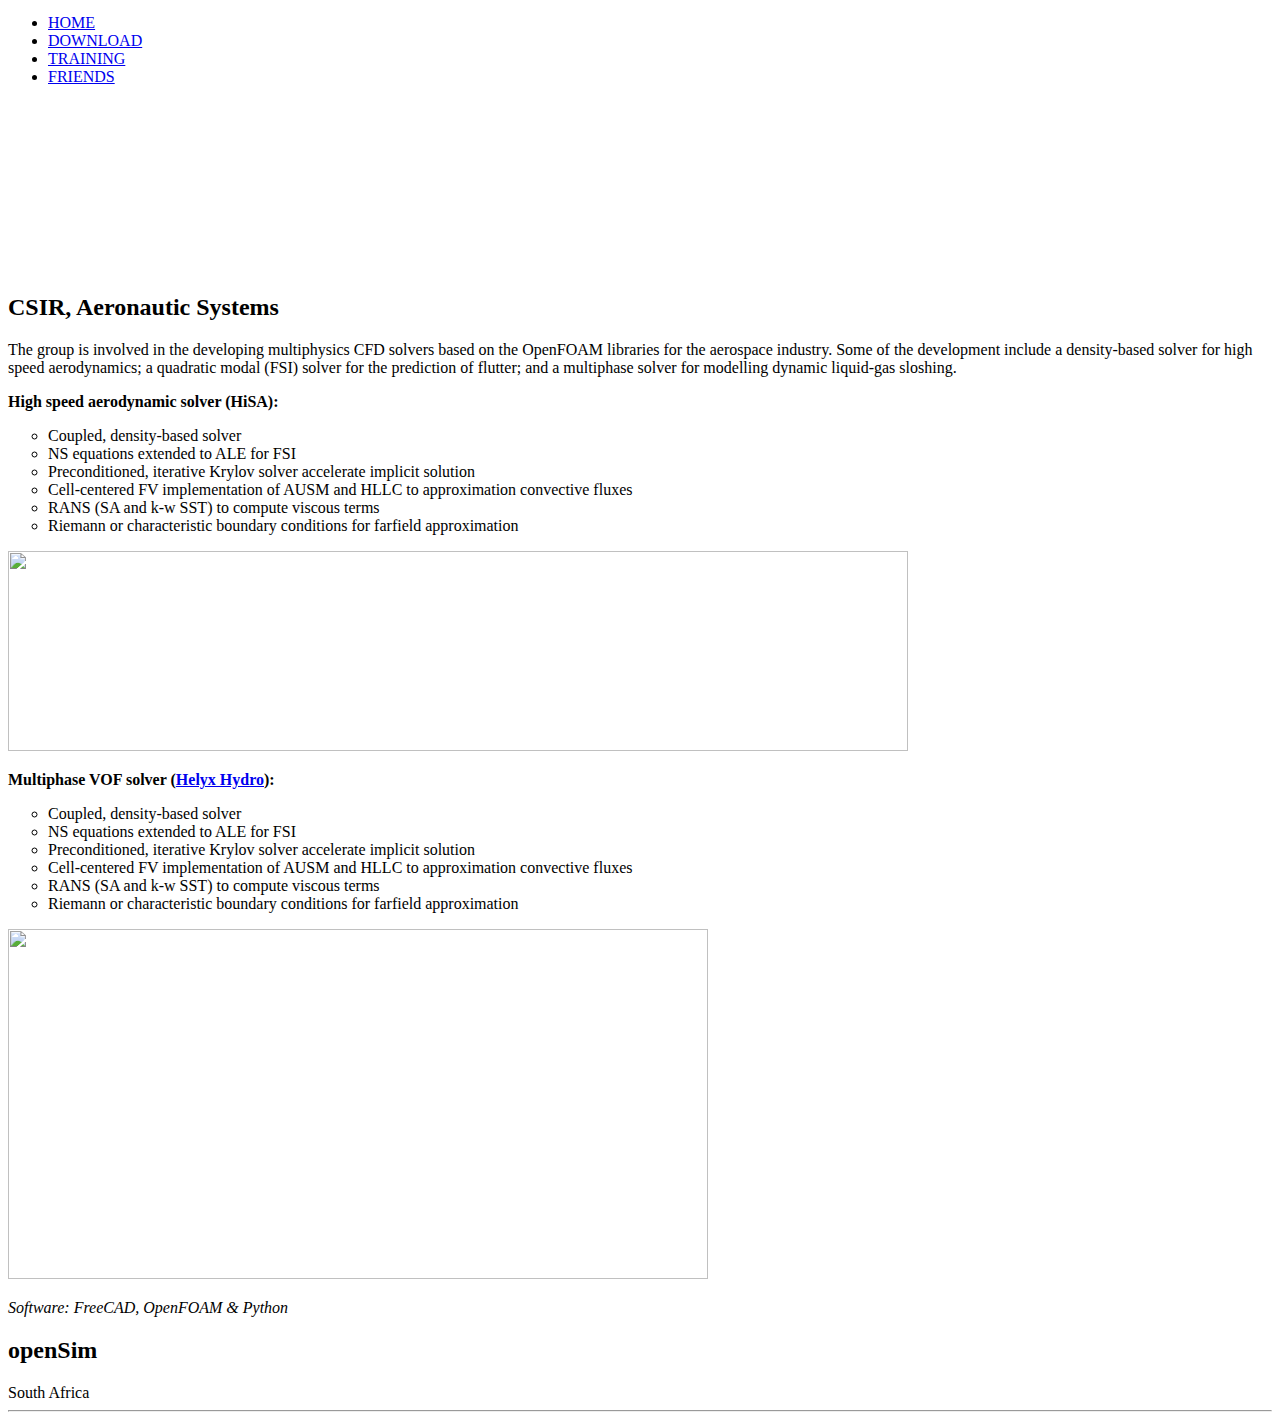
==== asc.html @ 9baa9594 "Add files via upload" ====
<!DOCTYPE html>
<!--
	Solarize by TEMPLATED	templated.co @templatedco	Released for free under the Creative Commons Attribution 3.0 license (templated.co/license)-->
<html>
  <head>
    <meta content="text/html; charset=utf-8" http-equiv="content-type">
    <title>openSim</title>
    <meta name="description" content="">
    <meta name="keywords" content="">
    <!--[if lte IE 8]><script src="css/ie/html5shiv.js"></script><![endif]-->
    <script src="js/jquery.min.js"></script>
    <script src="js/jquery.dropotron.min.js"></script>
    <script src="js/skel.min.js"></script>
    <script src="js/skel-layers.min.js"></script>
    <script src="js/init.js"></script> <noscript>
			<link rel="stylesheet" href="css/skel.css">
			<link rel="stylesheet" href="css/style.css">
		</noscript>
    <!--[if lte IE 8]><link rel="stylesheet" href="css/ie/v8.css" /><![endif]-->
  </head>
  <body>
    <!-- Header Wrapper -->
    <div style="height: 260px; margin-top: -30px;" class="wrapper style1">
      <!-- Header -->
      <div id="header">
        <div style="margin-top: 44px; height: 314px;" class="container">
          <!-- Nav -->
          <nav id="nav">
            <ul>
              <li class="active"><a href="index.html">HOME</a></li>
              <li><a href="download.html">DOWNLOAD</a></li>
              <li><a href="training.html">TRAINING</a></li>
              <li><a href="friends.html">FRIENDS</a></li>
            </ul>
          </nav>
        </div>
      </div>
    </div>
    <!-- Main -->
    <div id="main" class="wrapper style4">
      <!-- Content -->
      <div id="content" class="container">
        <section>
          <header class="major">
            <h2>CSIR, Aeronautic Systems<br>
            </h2> </header>
            <p></p>
            <p></p>
            <p>The group is involved in the developing multiphysics CFD solvers based on the OpenFOAM libraries for the aerospace industry. Some of the development include a density-based solver for high speed aerodynamics; a quadratic modal (FSI) solver for the prediction of flutter; and a multiphase solver for modelling dynamic liquid-gas sloshing.
            </p>
            <p><strong>High speed aerodynamic solver (HiSA):</strong></p>
              <ul style="list-style-type:circle">
                <li>Coupled, density-based solver</li>
                <li>NS equations extended to ALE for FSI</li>
                <li>Preconditioned, iterative Krylov solver accelerate implicit solution</li>
                <li>Cell-centered FV implementation of AUSM and HLLC to approximation convective fluxes</li>
                <li>RANS (SA and k-w SST) to compute viscous terms</li>
                <li>Riemann or characteristic boundary conditions for farfield approximation</li>
              </ul>
            <img src="images/agardB.png" style="width:900px;height:200px;">
            <p></p>
            <p><strong>Multiphase VOF solver (<a href="http://engys.com/products/add-ons/helyx-hydro">Helyx Hydro</a>):</strong></p>
              <ul style="list-style-type:circle">
                <li>Coupled, density-based solver</li>
                <li>NS equations extended to ALE for FSI</li>
                <li>Preconditioned, iterative Krylov solver accelerate implicit solution</li>
                <li>Cell-centered FV implementation of AUSM and HLLC to approximation convective fluxes</li>
                <li>RANS (SA and k-w SST) to compute viscous terms</li>
                <li>Riemann or characteristic boundary conditions for farfield approximation</li>
              </ul>
            <img src="images/slosh.png" style="width:700px;height:350px;">
          <p></p>
          <p> <i>Software: FreeCAD, OpenFOAM & Python</i></p>
        </section>
      </div>
    </div>
    <!-- Footer -->
    <div id="footer">
      <section class="container">
        <header class="major">
          <h2>openSim</h2>
          <span class="byline"> South Africa</span> </header>
        <hr> </section>
    </div>
  </body>
</html>
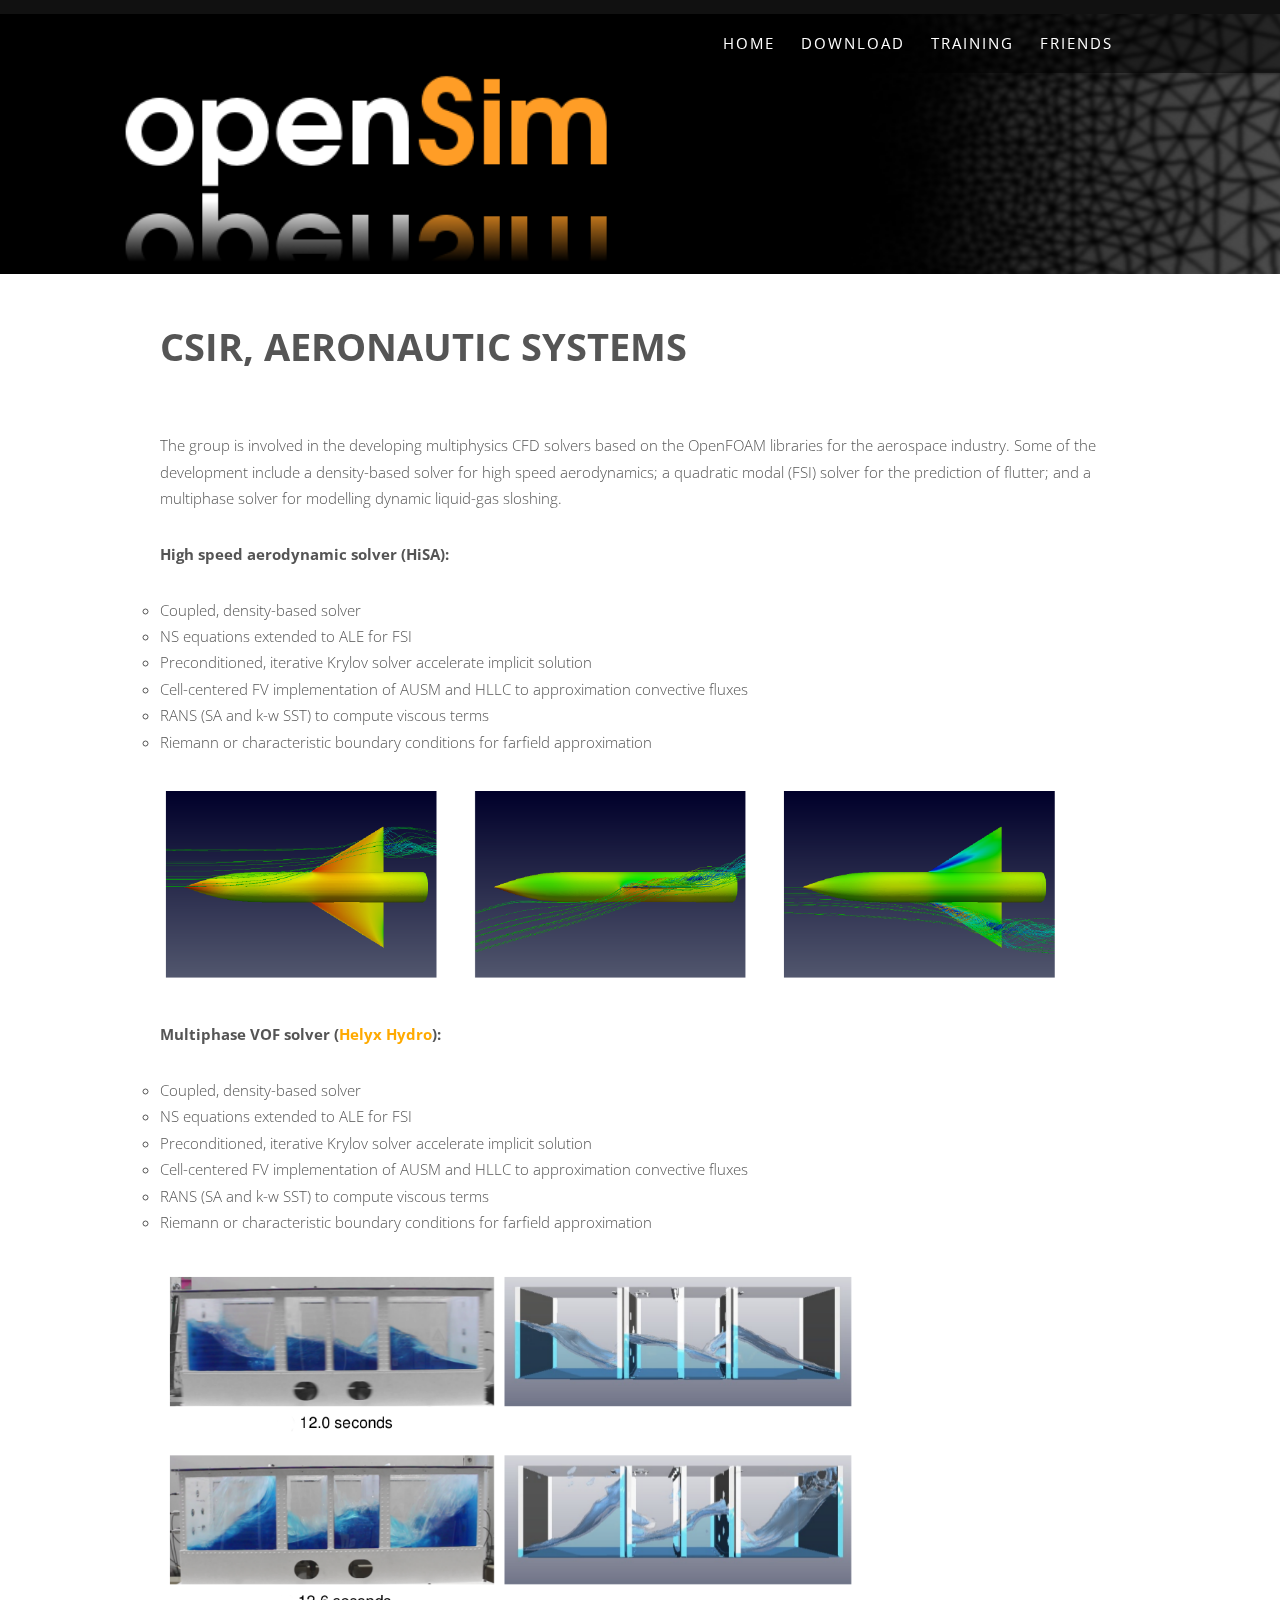
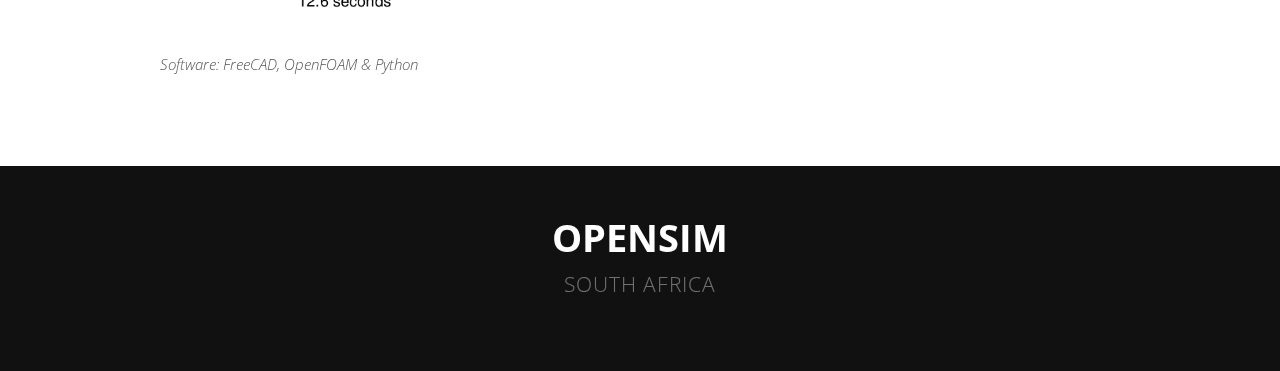
==== commit a2155dad: "Added analytics script" ====
--- a/asc.html
+++ b/asc.html
@@ -17,6 +17,16 @@
 			<link rel="stylesheet" href="css/style.css">
 		</noscript>
     <!--[if lte IE 8]><link rel="stylesheet" href="css/ie/v8.css" /><![endif]-->
+    <script>
+    (function(i,s,o,g,r,a,m){i['GoogleAnalyticsObject']=r;i[r]=i[r]||function(){
+    (i[r].q=i[r].q||[]).push(arguments)},i[r].l=1*new Date();a=s.createElement(o),
+    m=s.getElementsByTagName(o)[0];a.async=1;a.src=g;m.parentNode.insertBefore(a,m)
+    })(window,document,'script','https://www.google-analytics.com/analytics.js','ga');
+
+    ga('create', 'UA-96012889-1', 'auto');
+    ga('send', 'pageview');
+
+    </script>
   </head>
   <body>
     <!-- Header Wrapper -->
--- a/css/skel.css
+++ b/css/skel.css
@@ -0,0 +1,185 @@
+/* Resets (http://meyerweb.com/eric/tools/css/reset/ | v2.0 | 20110126 | License: none (public domain)) */
+
+	html,body,div,span,applet,object,iframe,h1,h2,h3,h4,h5,h6,p,blockquote,pre,a,abbr,acronym,address,big,cite,code,del,dfn,em,img,ins,kbd,q,s,samp,small,strike,strong,sub,sup,tt,var,b,u,i,center,dl,dt,dd,ol,ul,li,fieldset,form,label,legend,table,caption,tbody,tfoot,thead,tr,th,td,article,aside,canvas,details,embed,figure,figcaption,footer,header,hgroup,menu,nav,output,ruby,section,summary,time,mark,audio,video{margin:0;padding:0;border:0;font-size:100%;font:inherit;vertical-align:baseline;}article,aside,details,figcaption,figure,footer,header,hgroup,menu,nav,section{display:block;}body{line-height:1;}ol,ul{list-style:none;}blockquote,q{quotes:none;}blockquote:before,blockquote:after,q:before,q:after{content:'';content:none;}table{border-collapse:collapse;border-spacing:0;}body{-webkit-text-size-adjust:none}
+
+/* Box Model */
+
+	*, *:before, *:after {
+		-moz-box-sizing: border-box;
+		-webkit-box-sizing: border-box;
+		box-sizing: border-box;
+	}
+
+/* Container */
+
+	body {
+		/* min-width: (containers) */
+		min-width: 1200px;
+	}
+
+	.container {
+		margin-left: auto;
+		margin-right: auto;
+		
+		/* width: (containers) */
+		width: 1200px;
+	}
+
+	/* Modifiers */
+	
+		.container.small {
+			/* width: (containers) * 0.75; */
+			width: 900px;
+		}
+
+		.container.big {
+			width: 100%;
+
+			/* max-width: (containers) * 1.25; */
+			max-width: 1500px;
+
+			/* min-width: (containers); */
+			min-width: 1200px;
+		}
+
+/* Grid */
+
+	.\31 2u { width: 100% }
+	.\31 1u { width: 91.6666666667% }
+	.\31 0u { width: 83.3333333333% }
+	.\39 u { width: 75% }
+	.\38 u { width: 66.6666666667% }
+	.\37 u { width: 58.3333333333% }
+	.\36 u { width: 50% }
+	.\35 u { width: 41.6666666667% }
+	.\34 u { width: 33.3333333333% }
+	.\33 u { width: 25% }
+	.\32 u { width: 16.6666666667% }
+	.\31 u { width: 8.3333333333% }
+	.\-11u { margin-left: 91.6666666667% }
+	.\-10u { margin-left: 83.3333333333% }
+	.\-9u { margin-left: 75% }
+	.\-8u { margin-left: 66.6666666667% }
+	.\-7u { margin-left: 58.3333333333% }
+	.\-6u { margin-left: 50% }
+	.\-5u { margin-left: 41.6666666667% }
+	.\-4u { margin-left: 33.3333333333% }
+	.\-3u { margin-left: 25% }
+	.\-2u { margin-left: 16.6666666667% }
+	.\-1u { margin-left: 8.3333333333% }
+
+	/* Rows */
+
+		.row > * {
+			float: left;
+		}
+
+		.row:after {
+			content: '';
+			display: block;
+			clear: both;
+			height: 0;
+		}
+
+		.row:first-child > * {
+			padding-top: 0 !important;
+		}
+
+		/* Normal */
+
+			.row > * {
+				/* padding-left: (gutters) */
+				padding-left: 40px;
+			}
+
+			.row + .row > * {
+				/* padding: (gutters) 0 0 (gutters) */
+				padding: 40px 0 0 40px;
+			}
+
+			.row {
+				/* margin-left: -(gutters) */
+				margin-left: -40px;
+			}
+
+		/* Flush */
+
+			.row.flush > * {
+				padding-left: 0;
+			}
+
+			.row + .row.flush > * {
+				padding: 0;
+			}
+
+			.row.flush {
+				margin-left: 0;
+			}
+
+		/* Quarter */
+
+			.row.quarter > * {
+				/* padding-left: (gutters * 0.25) */
+				padding-left: 10px;
+			}
+
+			.row + .row.quarter > * {
+				/* padding: (gutters * 0.25) 0 0 (gutters * 0.25) */
+				padding: 10px 0 0 10px;
+			}
+
+			.row.quarter {
+				/* margin-left: -(gutters * 0.25) */
+				margin-left: -10px;
+			}
+
+		/* Half */
+
+			.row.half > * {
+				/* padding-left: (gutters * 0.5) */
+				padding-left: 20px;
+			}
+
+			.row + .row.half > * {
+				/* padding: (gutters * 0.5) 0 0 (gutters * 0.5) */
+				padding: 20px 0 0 20px;
+			}
+
+			.row.half {
+				/* margin-left: -(gutters * 0.5) */
+				margin-left: -20px;
+			}
+
+		/* One and (a) Half */
+
+			.row.oneandhalf > * {
+				/* padding-left: (gutters * 1.5) */
+				padding-left: 60px;
+			}
+
+			.row + .row.oneandhalf > * {
+				/* padding: (gutters * 1.5) 0 0 (gutters * 1.5) */
+				padding: 60px 0 0 60px;
+			}
+
+			.row.oneandhalf {
+				/* margin-left: -(gutters * 1.5) */
+				margin-left: -60px;
+			}
+
+		/* Double */
+
+			.row.double > * {
+				/* padding-left: (gutters * 2) */
+				padding-left: 80px;
+			}
+
+			.row + .row.double > * {
+				/* padding: (gutters * 2) 0 0 (gutters * 2) */
+				padding: 80px 0 0 80px;
+			}
+
+			.row.double {
+				/* margin-left: -(gutters * 2) */
+				margin-left: -80px;
+			}--- a/css/style.css
+++ b/css/style.css
@@ -0,0 +1,810 @@
+@import url("font-awesome.min.css");
+@import url("http://fonts.googleapis.com/css?family=Open+Sans:300,400,600,700,800");
+
+/*
+	Solarize by TEMPLATED
+	templated.co @templatedco
+	Released for free under the Creative Commons Attribution 3.0 license (templated.co/license)
+*/
+
+/* Basic */
+
+	body {
+/* 		background: #222222; */
+		background: #111111;
+	}
+
+		body.loading * {
+			-moz-transition: none !important;
+			-webkit-transition: none !important;
+			-o-transition: none !important;
+			-ms-transition: none !important;
+			transition: none !important;
+			-moz-animation: none !important;
+			-webkit-animation: none !important;
+			-o-animation: none !important;
+			-ms-animation: none !important;
+			animation: none !important;
+		}
+
+	body, input, select, textarea {
+		color: #555555;
+		font-family: 'Open Sans', sans-serif;
+		font-size: 12pt;
+		font-weight: 300;
+		line-height: 1.65em;
+	}
+
+	a {
+		color: #ffaa00;
+/* 		text-decoration: underline; */
+        text-decoration:none;
+        font-weight: bold;
+	}
+
+	c {
+        font-family: 'Courier New', Courier, 'Lucida Sans Typewriter', 'Lucida Typewriter', monospace;
+        font-size: 12px;
+		color: #333333;
+        text-decoration:none;
+	}
+
+	strong, b {
+		font-weight: 700;
+	}
+
+	em, i {
+		font-style: italic;
+	}
+
+	p, ul, ol, dl, table, blockquote {
+		margin: 0 0 2em 0;
+	}
+
+	p {
+		line-height: 1.8em;
+	}
+
+		p.medium {
+			font-size: 1.4em;
+		}
+
+	h1, h2, h3, h4, h5, h6 {
+		color: inherit;
+		font-weight: 700;
+	}
+
+		h1 a, h2 a, h3 a, h4 a, h5 a, h6 a {
+			color: inherit;
+			text-decoration: none;
+		}
+
+	h2 {
+		font-size: 1.5em;
+	}
+
+	h3 {
+		font-size: 1.25em;
+	}
+
+	sub {
+		font-size: 0.8em;
+		position: relative;
+		top: 0.5em;
+	}
+
+	sup {
+		font-size: 0.8em;
+		position: relative;
+		top: -0.5em;
+	}
+
+	hr {
+		border-top: solid 1px #36454f;
+		border: 0;
+		margin-bottom: 1.5em;
+	}
+
+	blockquote {
+		border-left: solid 0.5em #36454f;
+		font-style: italic;
+		padding: 1em 0 1em 2em;
+	}
+
+	section.special, article.special {
+		text-align: center;
+	}
+
+	header.major {
+		padding-bottom: 3em;
+		text-align: center;
+		text-transform: uppercase;
+	}
+
+		header.major h2 {
+			font-size: 2.6em;
+			font-weight: 700;
+		}
+
+		header.major .byline {
+			display: block;
+			padding-top: 1em;
+			letter-spacing: 1px;
+			font-size: 1.4em;
+		}
+
+	footer > :last-child {
+		margin-bottom: 0;
+	}
+
+	footer.major {
+		padding-top: 3em;
+	}
+
+/* Form */
+
+	input[type="text"],
+	input[type="password"],
+	input[type="email"],
+	textarea {
+		-moz-appearance: none;
+		-webkit-appearance: none;
+		-o-appearance: none;
+		-ms-appearance: none;
+		appearance: none;
+		background: none;
+		border: solid 1px #36454f;
+		color: inherit;
+		display: block;
+		outline: 0;
+		padding: 0.75em;
+		text-decoration: none;
+		width: 100%;
+	}
+
+		input[type="text"]:focus,
+		input[type="password"]:focus,
+		input[type="email"]:focus,
+		textarea:focus {
+			border-color: #36454f;
+		}
+
+	input[type="text"],
+	input[type="password"],
+	input[type="email"] {
+		line-height: 1em;
+	}
+
+	::-webkit-input-placeholder {
+		color: inherit;
+		opacity: 0.5;
+		position: relative;
+		top: 3px;
+	}
+
+	:-moz-placeholder {
+		color: inherit;
+		opacity: 0.5;
+	}
+
+	::-moz-placeholder {
+		color: inherit;
+		opacity: 0.5;
+	}
+
+	:-ms-input-placeholder {
+		color: inherit;
+		opacity: 0.5;
+	}
+
+	.formerize-placeholder {
+		color: rgba(85, 85, 85, 0.5) !important;
+	}
+
+/* Image */
+
+	.image {
+		border: 0;
+		position: relative;
+	}
+
+		.image.fit {
+			display: block;
+		}
+
+			.image.fit img {
+				display: block;
+				width: 100%;
+			}
+
+		.image.feature {
+			display: block;
+			margin: 0 0 2em 0;
+		}
+
+			.image.feature img {
+				display: block;
+				width: 100%;
+			}
+
+/* Icon */
+
+	.icon {
+		position: relative;
+	}
+
+		.icon:before {
+			content: "";
+			-moz-osx-font-smoothing: grayscale;
+			-webkit-font-smoothing: antialiased;
+			font-family: FontAwesome;
+			font-style: normal;
+			font-weight: normal;
+			text-transform: none !important;
+		}
+
+		.icon > .label {
+			display: none;
+		}
+
+/* Lists */
+
+	ol.default {
+		list-style: decimal;
+		padding-left: 1.25em;
+	}
+
+		ol.default li {
+			padding-left: 0.25em;
+		}
+
+	ul.default {
+		margin: 0;
+		padding: 0;
+		list-style: none;
+	}
+
+		ul.default li {
+			padding: 0.40em 0em;
+		}
+
+	ul.icons {
+		cursor: default;
+		padding-bottom: 2em;
+	}
+
+		ul.icons li {
+			display: inline-block;
+			line-height: 1em;
+			padding: 0.5em 1em;
+		}
+
+			ul.icons li:first-child {
+				padding-left: 0;
+			}
+
+			ul.icons li span {
+				display: none;
+			}
+
+			ul.icons li a {
+				text-decoration: none;
+				font-size: 2em;
+				color: inherit;
+				opacity: 0.2;
+				-moz-transition: all 0.35s ease-in-out;
+				-webkit-transition: all 0.35s ease-in-out;
+				-o-transition: all 0.35s ease-in-out;
+				-ms-transition: all 0.35s ease-in-out;
+				transition: all 0.35s ease-in-out;
+			}
+
+			ul.icons li a:hover {
+				color: inherit;
+				opacity: 1;
+			}
+
+	ul.actions {
+		cursor: default;
+	}
+
+		ul.actions:last-child {
+			margin-bottom: 0;
+		}
+
+		ul.actions li {
+			display: inline-block;
+			padding: 0 0 0 1.5em;
+		}
+
+			ul.actions li:first-child {
+				padding: 0;
+			}
+
+		ul.actions.vertical li {
+			display: block;
+			padding: 1.5em 0 0 0;
+		}
+
+			ul.actions.vertical li:first-child {
+				padding: 0;
+			}
+
+	ul.special-icons {
+		margin: 0em;
+		padding: 0em;
+	}
+
+		ul.special-icons > li {
+			position: relative;
+			padding: 0.50em 0em 0.50em 0em;
+		}
+
+		ul.special-icons > li:before {
+			position: absolute;
+			left: 0;
+			top: 2em;
+			display: block;
+			background: none;
+			font-size: 2em;
+			border-radius: 5px;
+		}
+
+		ul.special-icons > li:first-child {
+			border-top: none;
+		}
+
+		ul.special-icons h3 {
+			margin-bottom: 0.80em;
+			line-height: 2em;
+			text-transform: uppercase;
+			font-weight: 700;
+			font-size: 1.2em;
+		}
+
+		ul.special-icons span {
+			line-height: 190%;
+		}
+
+		ul.special-icons .fa {
+			float: left;
+			display: inline-block;
+			padding-right: 1em;
+			font-size: 1.4em;
+			color: #36454f;
+		}
+
+		ul.special-icons p {
+			padding-left: 2.7em;
+		}
+
+/* Tables */
+
+	table {
+		width: 100%;
+	}
+
+		table.default {
+			width: 100%;
+		}
+
+			table.default tbody tr {
+				border-bottom: solid 1px #36454f;
+			}
+
+			table.default td {
+				padding: 0.5em 1em 0.5em 1em;
+			}
+
+			table.default th {
+				font-weight: 700;
+				padding: 0.5em 1em 0.5em 1em;
+				text-align: left;
+			}
+
+			table.default thead {
+				background: #555555;
+				color: #fff;
+			}
+
+/* Button */
+
+	input[type="submit"],
+	input[type="reset"],
+	input[type="button"],
+	.button {
+		-moz-appearance: none;
+		-webkit-appearance: none;
+		-o-appearance: none;
+		-ms-appearance: none;
+		appearance: none;
+		background: none;
+		border-radius: none;
+		border: 2px solid;
+		border-color: #36454f;
+		color: #36454f;
+		cursor: pointer;
+		display: inline-block;
+		padding: 0.90em 1.2em;
+		letter-spacing: 1px;
+		text-align: center;
+		text-decoration: none;
+		text-transform: uppercase;
+		font-size: 1.4em;
+		-moz-transition: all 0.35s ease-in-out;
+		-webkit-transition: all 0.35s ease-in-out;
+		-o-transition: all 0.35s ease-in-out;
+		-ms-transition: all 0.35s ease-in-out;
+		transition: all 0.35s ease-in-out;
+	}
+
+		input[type="submit"]:hover,
+		input[type="reset"]:hover,
+		input[type="button"]:hover,
+		.button:hover {
+			background: #36454f;
+			color: white;
+		}
+
+		input[type="submit"].alt,
+		input[type="reset"].alt,
+		input[type="button"].alt,
+		.button.alt {
+			border-color: inherit;
+			color: inherit;
+		}
+
+			input[type="submit"].alt:hover,
+			input[type="reset"].alt:hover,
+			input[type="button"].alt:hover,
+			.button.alt:hover {
+				background: white;
+				color: #36454f;
+			}
+
+		input[type="submit"].fit,
+		input[type="reset"].fit,
+		input[type="button"].fit,
+		.button.fit {
+			width: 100%;
+		}
+
+		input[type="submit"].small,
+		input[type="reset"].small,
+		input[type="button"].small,
+		.button.small {
+			font-size: 0.8em;
+		}
+
+/* Wrapper */
+
+	.wrapper {
+		padding: 6em 0em 4em 0em;
+	}
+
+		.wrapper.style1 {
+			padding: 0em;
+			background: #222222 url(../images/banner.png) no-repeat;
+			background-size: cover;
+		}
+
+		.wrapper.style2 {
+			background: #f2f2f2;
+		}
+
+			.wrapper.style2 .major {
+				text-align: left !important;
+			}
+
+				.wrapper.style2 .major h2 {
+					display: block;
+					margin-bottom: 0.70em;
+					letter-spacing: 1px;
+					line-height: 1.4em;
+					text-transform: uppercase;
+					font-size: 1.8em;
+					font-weight: 400;
+				}
+
+				.wrapper.style2 .major .byline {
+					letter-spacing: normal;
+					line-height: 1.6em;
+					text-transform: capitalize;
+					font-size: 1.4em;
+				}
+
+			.wrapper.style2 h3 {
+				display: block;
+				margin-bottom: 1em;
+				letter-spacing: 1px;
+				line-height: 1.4em;
+				text-transform: uppercase;
+				font-size: 1.6em;
+				font-weight: 400;
+			}
+
+		.wrapper.style3 {
+			padding-bottom: 6em;
+			background: #36454f;
+			text-align: center;
+			color: white;
+		}
+
+			.wrapper.style3 .container {
+				padding-left: 6em;
+				padding-right: 6em;
+			}
+
+			.wrapper.style3 p {
+				font-size: 1.6em;
+			}
+
+		.wrapper.style4 {
+			background: white;
+		}
+
+		.wrapper.style5 {
+			background: #ffaa00;
+			text-align: center;
+			color: white;
+		}
+
+			.wrapper.style5 .image {
+				display: block;
+				width: 60%;
+				margin: 0em auto 2em auto;
+			}
+
+				.wrapper.style5 .image img {
+					border-radius: 50%;
+					border: 10px solid;
+					border-color: white;
+				}
+
+/* Header */
+
+	#header {
+		color: white;
+		height: 4em;
+		background: rgba(0, 0, 0, 0.5);
+	}
+
+		#header .container {
+			position: relative;
+		}
+
+	.homepage #logo {
+		display: none;
+	}
+
+	.homepage #nav {
+		position: static;
+		right: none;
+		text-align: center;
+	}
+
+	#logo {
+		line-height: 2em;
+		letter-spacing: 2px;
+		text-transform: uppercase;
+		font-size: 2em;
+		font-weight: 400;
+	}
+
+		#logo h1 {
+			display: inline-block;
+			margin: 0;
+			padding: 0;
+		}
+
+		#logo a {
+			color: inherit;
+		}
+
+	#nav {
+		position: absolute;
+		top: 0;
+		right: 0;
+	}
+
+		#nav > ul {
+			margin: 0;
+		}
+
+			#nav > ul > li {
+				border-radius: 4px;
+				display: inline-block;
+				margin-left: 0.5em;
+				padding: 0 0.5em;
+			}
+
+				#nav > ul > li a {
+					color: inherit;
+					line-height: 4em;
+					letter-spacing: 2px;
+					text-decoration: none;
+					text-transform: uppercase;
+					font-weight: 400;
+					font-size: 1em;
+				}
+
+				#nav > ul > li:first-child {
+					margin-left: 0;
+				}
+
+				#nav > ul > li.active a {
+					color: white;
+				}
+
+				#nav > ul > li > ul {
+					display: none;
+				}
+
+/* Dropotron */
+
+	.dropotron {
+		top: 2em;
+		background: rgba(32, 32, 32, 0.75);
+		border-radius: 4px;
+		color: inherit;
+		min-width: 12em;
+		padding: 1em 0;
+		color: white;
+	}
+
+		.dropotron > li {
+			line-height: 2em;
+			padding: 0 1em;
+		}
+
+			.dropotron > li > a {
+				color: inherit;
+				letter-spacing: 2px;
+				text-decoration: none;
+				text-transform: uppercase;
+			}
+
+			.dropotron > li.active > a, .dropotron > li:hover > a {
+				color: inherit;
+			}
+
+		.dropotron.level-0 {
+			border-radius: 0 0 4px 4px;
+			font-size: 1em;
+			margin-left: -0.5em;
+		}
+
+/* Banner */
+
+	#banner {
+		padding: 6em 0em 3em 0em;
+		text-align: center;
+		text-transform: uppercase;
+		color: white;
+	}
+
+		#banner .container {
+			padding: 0em 8em;
+		}
+
+		#banner h2 {
+			display: inline-block;
+			padding: 0.50em 0.30em;
+			background: #36454f;
+			font-size: 3em;
+			font-weight: 400;
+		}
+
+		#banner span, #banner p {
+			display: block;
+			letter-spacing: 1px;
+			text-transform: uppercase;
+			font-size: 1.6em;
+			font-weight: 300;
+		}
+
+		#banner span {
+			padding: 1em 0em;
+		}
+
+/* Main */
+
+	#main {
+		padding: 4em 0;
+	}
+
+		#main #content .major, #main #sidebar .major {
+			text-align: left;
+		}
+
+		#main #sidebar section {
+			margin-top: 4em;
+		}
+
+			#main #sidebar section:first-child {
+				margin-top: 0;
+			}
+
+		#main #sidebar .major {
+			padding-bottom: 2em;
+		}
+
+			#main #sidebar .major h2 {
+				font-size: 1.8em;
+			}
+
+/* Footer */
+
+	#footer {
+		padding: 4em 0 0em 0;
+		text-align: center;
+		color: white;
+	}
+
+		#footer hr {
+/* 			border-bottom: 1px solid; */
+			border-color: inherit;
+			opacity: .05;
+		}
+
+		#footer .major h2 {
+			color: inherit;
+		}
+
+		#footer .major .byline {
+			color: inherit;
+			opacity: .4;
+		}
+
+		#footer .copyright {
+/* 			margin-top: 3em; */
+			margin-top: 0em;
+			text-align: center;
+		}
+
+/* Copyright */
+
+	#copyright {
+		position: relative;
+		text-transform: uppercase;
+		text-align: center;
+		padding: 3em 0em 3em 0em;
+		color: inherit;
+		opacity: .40;
+	}
+
+		#copyright a {
+			text-decoration: none;
+			color: inherit;
+		}
+
+/* Extra */
+
+	#extra1 h2 {
+		display: block;
+		margin-bottom: 1em;
+		letter-spacing: 1px;
+		line-height: 1.4em;
+		text-transform: uppercase;
+		font-size: 1.8em;
+		font-weight: 400;
+	}
+
+	#extra1 h3 {
+		display: block;
+		margin-bottom: 1em;
+		letter-spacing: 1px;
+		line-height: 1.4em;
+		text-transform: uppercase;
+		font-size: 1.6em;
+		font-weight: 400;
+	}
+
+/* Team */
+
+	#team h3 {
+		margin-bottom: 0em;
+		letter-spacing: 2px;
+		text-transform: uppercase;
+		font-weight: 700;
+	}
--- a/css/ie/v8.css
+++ b/css/ie/v8.css
@@ -0,0 +1,30 @@
+/*
+	Solarize by TEMPLATED
+	templated.co @templatedco
+	Released for free under the Creative Commons Attribution 3.0 license (templated.co/license)
+*/
+
+/* Header */
+
+	#header {
+		background: #4c4c4c;
+	}
+
+/* Wrapper */
+
+	.wrapper.style5 .image img {
+		position: relative;
+		-ms-behavior: url("css/ie/PIE.htc");
+	}
+
+/* Dropotron */
+
+	.dropotron {
+		background: #4c4c4c;
+	}
+
+/* Copyright */
+
+	#copyright .container {
+		border-color: #303030;
+	}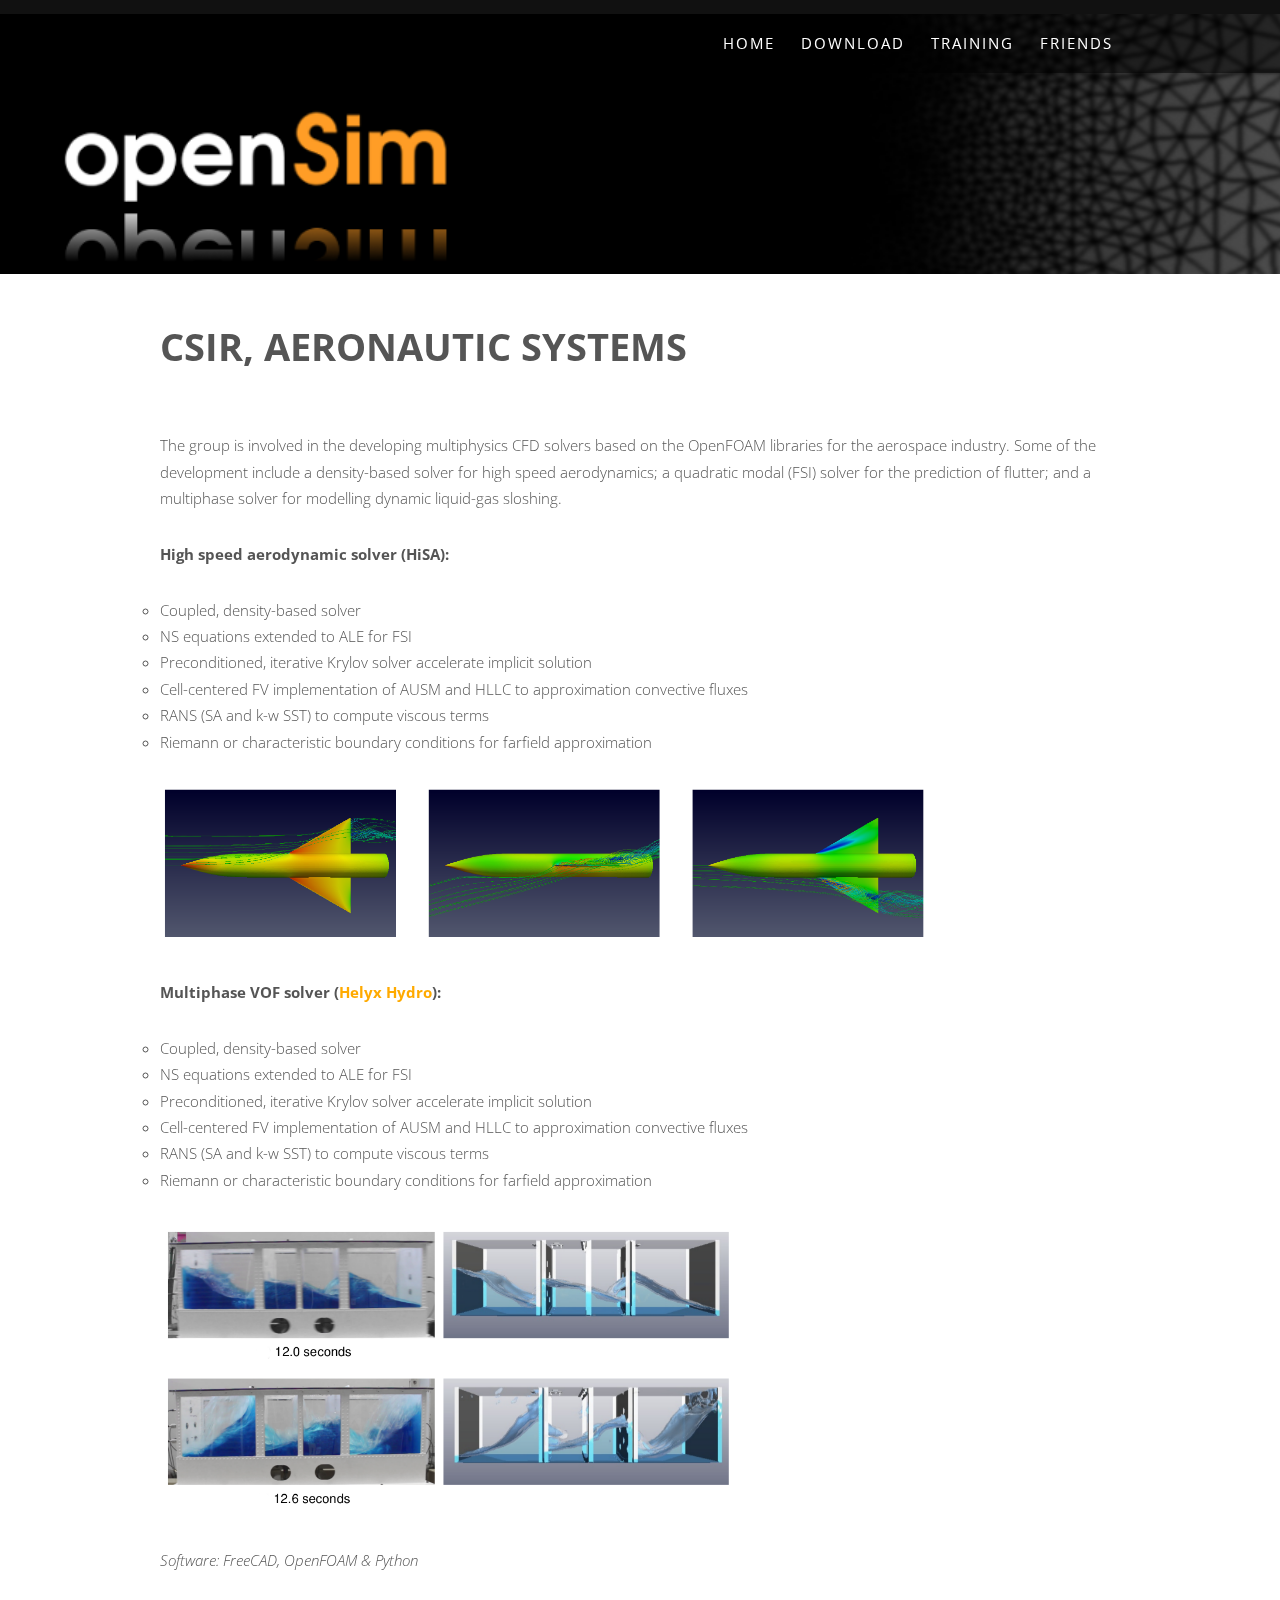
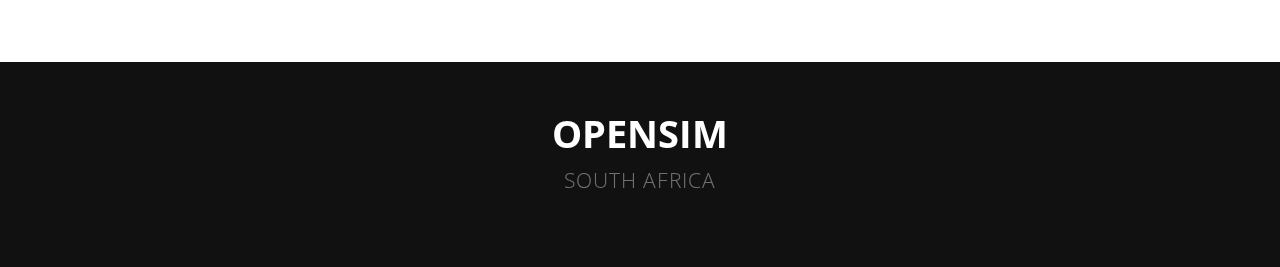
==== commit 2e27fb43: "Changed image for better scaling on mobile" ====
--- a/asc.html
+++ b/asc.html
@@ -67,7 +67,7 @@
                 <li>RANS (SA and k-w SST) to compute viscous terms</li>
                 <li>Riemann or characteristic boundary conditions for farfield approximation</li>
               </ul>
-            <img src="images/agardB.png" style="width:900px;height:200px;">
+            <img src="images/agardB.png" style="max-width:80%;height:auto;">
             <p></p>
             <p><strong>Multiphase VOF solver (<a href="http://engys.com/products/add-ons/helyx-hydro">Helyx Hydro</a>):</strong></p>
               <ul style="list-style-type:circle">
@@ -78,7 +78,7 @@
                 <li>RANS (SA and k-w SST) to compute viscous terms</li>
                 <li>Riemann or characteristic boundary conditions for farfield approximation</li>
               </ul>
-            <img src="images/slosh.png" style="width:700px;height:350px;">
+            <img src="images/slosh.png" style="max-width:60%;height:auto;">
           <p></p>
           <p> <i>Software: FreeCAD, OpenFOAM & Python</i></p>
         </section>
--- a/css/style.css
+++ b/css/style.css
@@ -202,6 +202,10 @@
 	}
 
 /* Image */
+
+    img {
+        max-width: 100%;
+    }
 
 	.image {
 		border: 0;
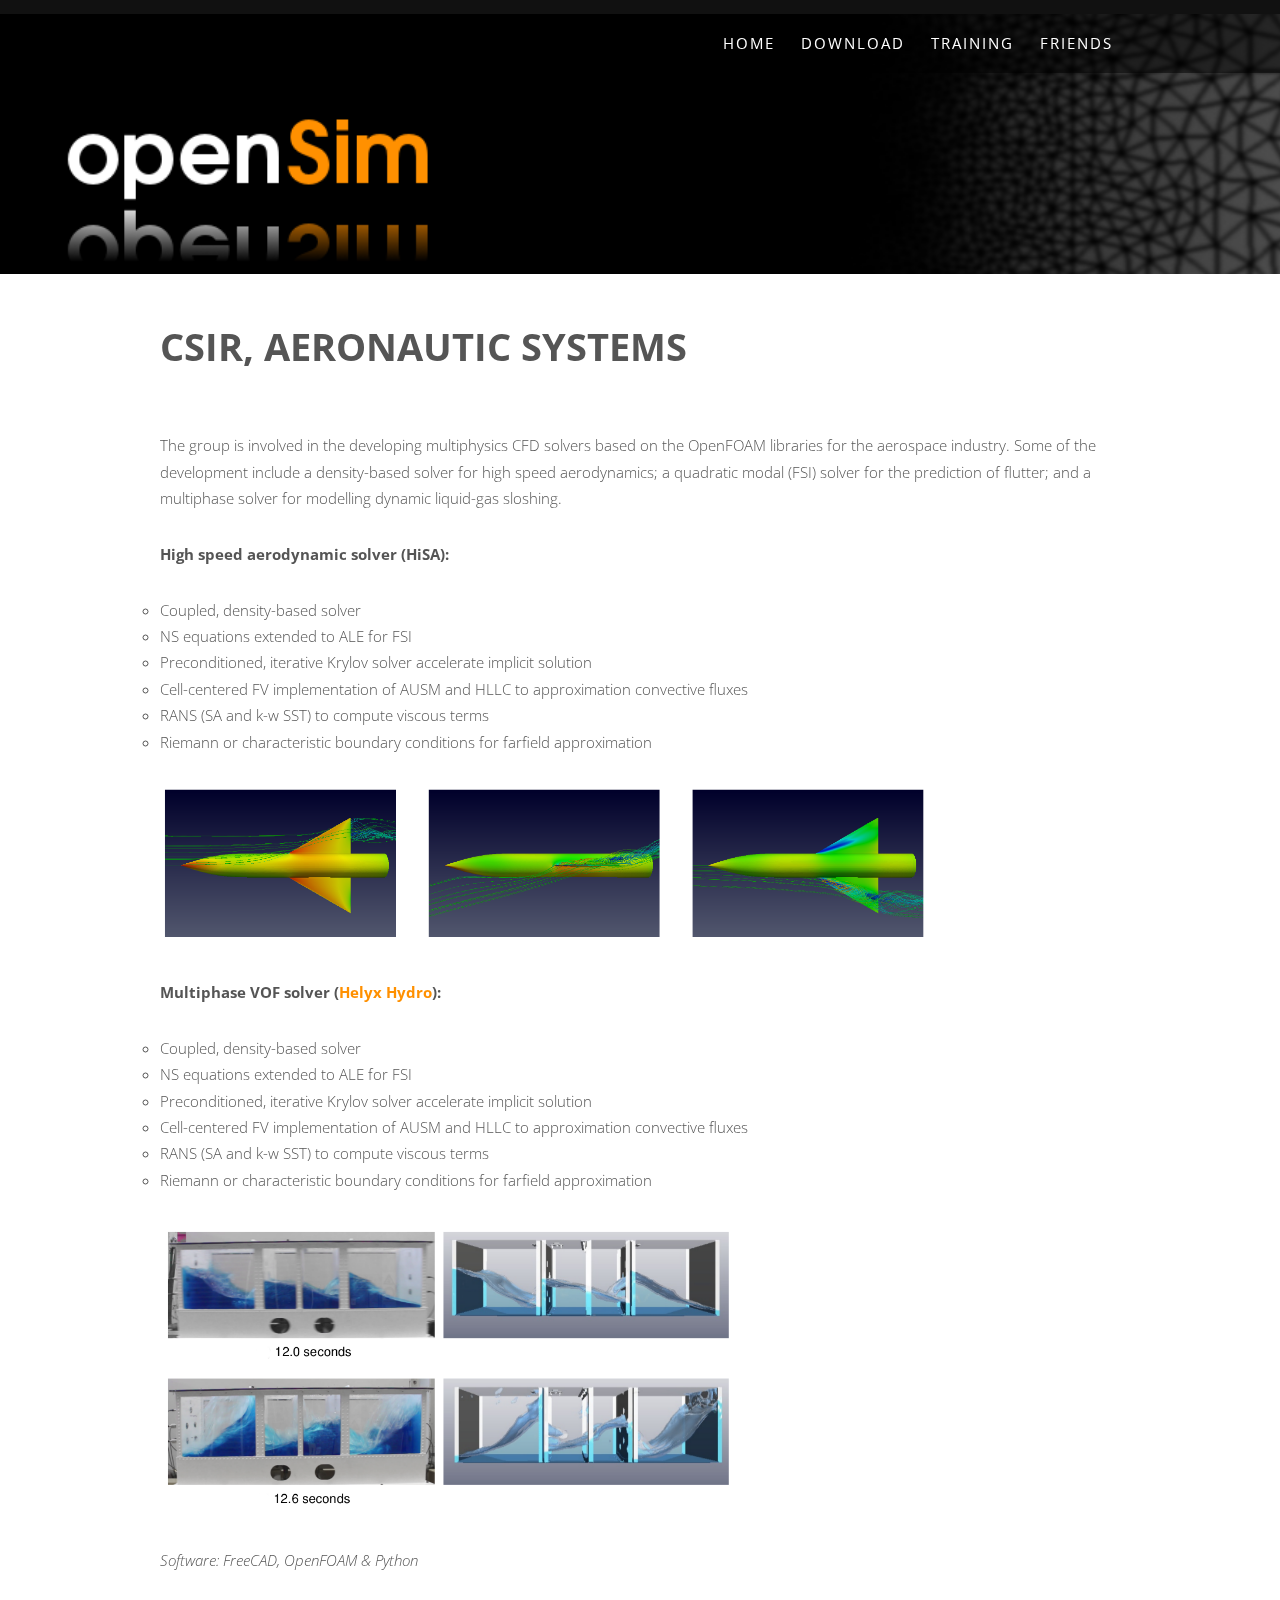
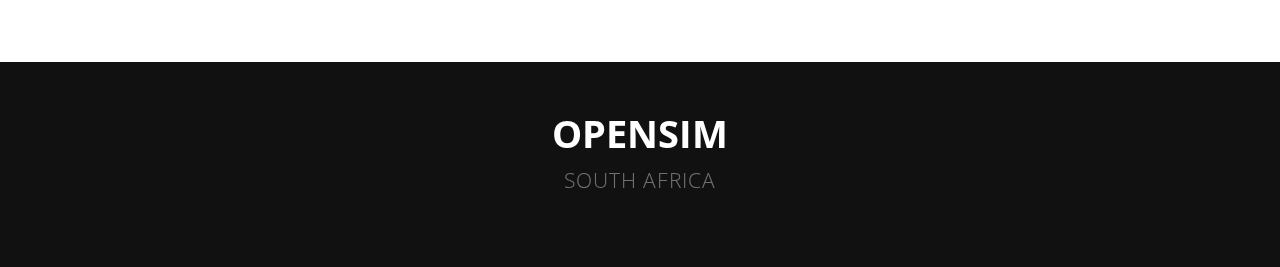
==== commit 2e826bec: "Extend analytics and update ChemEng" ====
--- a/asc.html
+++ b/asc.html
@@ -17,6 +17,7 @@
 			<link rel="stylesheet" href="css/style.css">
 		</noscript>
     <!--[if lte IE 8]><link rel="stylesheet" href="css/ie/v8.css" /><![endif]-->
+    <!-- Google Analytics -->
     <script>
     (function(i,s,o,g,r,a,m){i['GoogleAnalyticsObject']=r;i[r]=i[r]||function(){
     (i[r].q=i[r].q||[]).push(arguments)},i[r].l=1*new Date();a=s.createElement(o),
@@ -24,7 +25,7 @@
     })(window,document,'script','https://www.google-analytics.com/analytics.js','ga');
 
     ga('create', 'UA-96012889-1', 'auto');
-    ga('send', 'pageview');
+    ga('send', 'pageview','/asc.html');
 
     </script>
   </head>
--- a/css/style.css
+++ b/css/style.css
@@ -36,7 +36,7 @@
 	}
 
 	a {
-		color: #ffaa00;
+		color: #ff9000;
 /* 		text-decoration: underline; */
         text-decoration:none;
         font-weight: bold;
@@ -548,7 +548,7 @@
 		}
 
 		.wrapper.style5 {
-			background: #ffaa00;
+			background: #ff9000;
 			text-align: center;
 			color: white;
 		}
